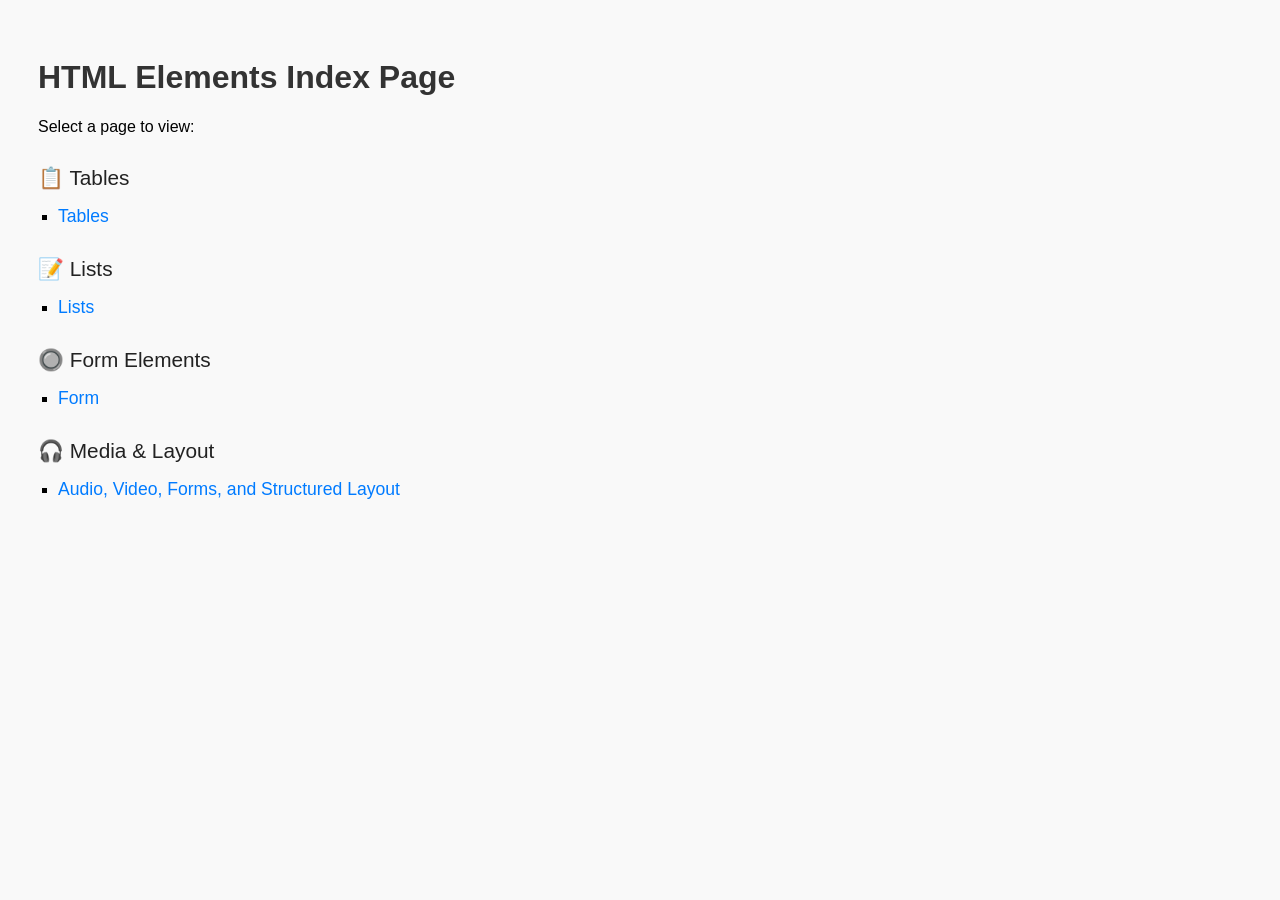
==== index.html @ 219c38b9 "add index.html" ====
<!DOCTYPE html>
<html lang="en">
<head>
    <meta charset="UTF-8">
    <title>HTML Elements Index</title>
    <style>
        body {
            font-family: Arial, sans-serif;
            padding: 30px;
            background-color: #f9f9f9;
        }
        h1 {
            color: #333;
        }
        ul {
            list-style-type: square;
            padding-left: 20px;
        }
        li {
            margin: 10px 0;
        }
        a {
            text-decoration: none;
            color: #007BFF;
            font-size: 1.1em;
        }
        a:hover {
            text-decoration: underline;
        }
        .section-title {
            margin-top: 30px;
            font-size: 1.3em;
            color: #222;
        }
    </style>
</head>
<body>

    <h1>HTML Elements Index Page</h1>

    <p>Select a page to view:</p>

    <div>
        <div class="section-title">📋 Tables</div>
        <ul>
            <li><a href="tableSpan.html" target="_blank">Tables</a></li>
        </ul>

        <div class="section-title">📝 Lists</div>
        <ul>
            <li><a href="list.html" target="_blank">Lists</a></li>
        </ul>

        <div class="section-title">🔘 Form Elements</div>
        <ul>
            <li><a href="form.html" target="_blank">Form</a></li>

        </ul>

        <div class="section-title">🎧 Media & Layout</div>
        <ul>
            <li><a href="orginzed.html" target="_blank">Audio, Video, Forms, and Structured Layout</a></li>
        </ul>
    </div>

</body>
</html>
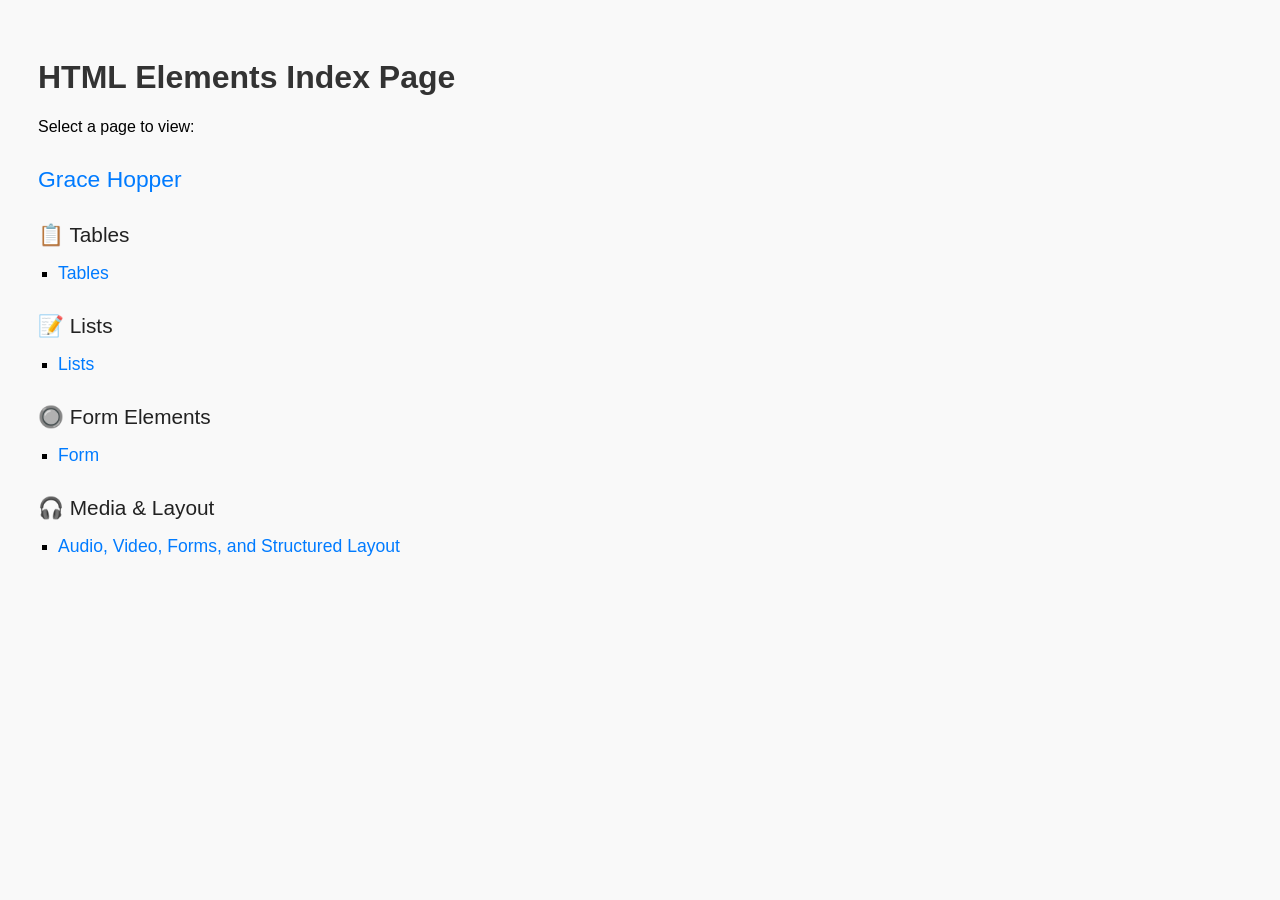
==== commit 92465a70: "add grace_hopper.html and update index.html" ====
--- a/index.html
+++ b/index.html
@@ -41,6 +41,7 @@
     <p>Select a page to view:</p>
 
     <div>
+        <div class="section-title"><a href="grace_hopper.html" target="_blank">Grace Hopper</a></div>
         <div class="section-title">📋 Tables</div>
         <ul>
             <li><a href="tableSpan.html" target="_blank">Tables</a></li>
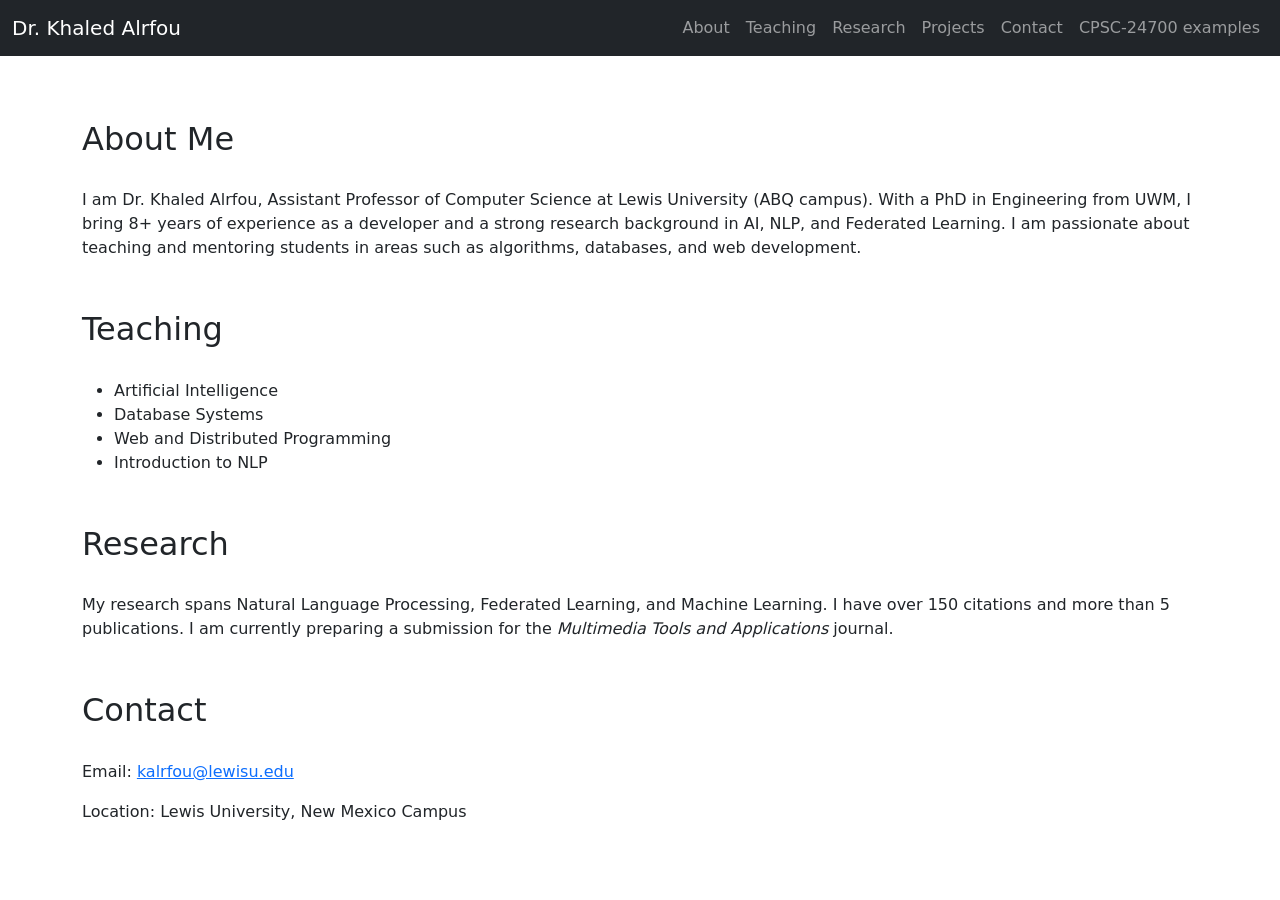
==== commit 0e58cf9a: "update my webpages" ====
--- a/index.html
+++ b/index.html
@@ -1,68 +1,74 @@
 <!DOCTYPE html>
 <html lang="en">
 <head>
-    <meta charset="UTF-8">
-    <title>HTML Elements Index</title>
-    <style>
-        body {
-            font-family: Arial, sans-serif;
-            padding: 30px;
-            background-color: #f9f9f9;
-        }
-        h1 {
-            color: #333;
-        }
-        ul {
-            list-style-type: square;
-            padding-left: 20px;
-        }
-        li {
-            margin: 10px 0;
-        }
-        a {
-            text-decoration: none;
-            color: #007BFF;
-            font-size: 1.1em;
-        }
-        a:hover {
-            text-decoration: underline;
-        }
-        .section-title {
-            margin-top: 30px;
-            font-size: 1.3em;
-            color: #222;
-        }
-    </style>
+  <meta charset="UTF-8">
+  <meta name="viewport" content="width=device-width, initial-scale=1.0">
+  <title>Dr. Khaled Alrfou - Portfolio</title>
+  <link href="https://cdn.jsdelivr.net/npm/bootstrap@5.3.0/dist/css/bootstrap.min.css" rel="stylesheet">
+  <style>
+    body { padding-top: 70px; }
+    .section-title { margin-top: 50px; margin-bottom: 30px; }
+  </style>
 </head>
 <body>
 
-    <h1>HTML Elements Index Page</h1>
+<nav class="navbar navbar-expand-lg navbar-dark bg-dark fixed-top">
+  <div class="container-fluid">
+    <a class="navbar-brand" href="#">Dr. Khaled Alrfou</a>
+    <button class="navbar-toggler" type="button" data-bs-toggle="collapse" data-bs-target="#navbarNav">
+      <span class="navbar-toggler-icon"></span>
+    </button>
+    <div class="collapse navbar-collapse" id="navbarNav">
+      <ul class="navbar-nav ms-auto">
+        <li class="nav-item"><a class="nav-link" href="#about">About</a></li>
+        <li class="nav-item"><a class="nav-link" href="#teaching">Teaching</a></li>
+        <li class="nav-item"><a class="nav-link" href="#research">Research</a></li>
+        <li class="nav-item"><a class="nav-link" href="#projects">Projects</a></li>
+        <li class="nav-item"><a class="nav-link" href="#contact">Contact</a></li>
+        <li class="nav-item"><a class="nav-link" href="example.html" target="_blank">CPSC-24700 examples</a></li>
+      </ul>
+    </div>
+  </div>
+</nav>
 
-    <p>Select a page to view:</p>
+<div class="container">
+  <section id="about">
+    <h2 class="section-title">About Me</h2>
+    <p>I am Dr. Khaled Alrfou, Assistant Professor of Computer Science at Lewis University (ABQ campus). With a PhD in Engineering from UWM, I bring 8+ years of experience as a developer and a strong research background in AI, NLP, and Federated Learning. I am passionate about teaching and mentoring students in areas such as algorithms, databases, and web development.</p>
+  </section>
 
-    <div>
-        <div class="section-title"><a href="grace_hopper.html" target="_blank">Grace Hopper</a></div>
-        <div class="section-title">📋 Tables</div>
-        <ul>
-            <li><a href="tableSpan.html" target="_blank">Tables</a></li>
-        </ul>
+  <section id="teaching">
+    <h2 class="section-title">Teaching</h2>
+    <ul>
+      <li>Artificial Intelligence</li>
+      <li>Database Systems</li>
+      <li>Web and Distributed Programming</li>
+      <li>Introduction to NLP</li>
+    </ul>
+  </section>
 
-        <div class="section-title">📝 Lists</div>
-        <ul>
-            <li><a href="list.html" target="_blank">Lists</a></li>
-        </ul>
+  <section id="research">
+    <h2 class="section-title">Research</h2>
+    <p>My research spans Natural Language Processing, Federated Learning, and Machine Learning. I have over 150 citations and more than 5 publications. I am currently preparing a submission for the <em>Multimedia Tools and Applications</em> journal.</p>
+  </section>
+  <!--
+  <section id="projects">
+    <h2 class="section-title">Selected Projects</h2>
+    <ul>
+      <li><strong>Maze Solvers</strong>: Implemented DFS, BFS, A*, and Hill Climbing algorithms for pathfinding.</li>
+      <li><strong>Word Embedding Analysis</strong>: Comparative study of Word2Vec and GloVe.</li>
+      <li><strong>Web Development</strong>: Teaching web app development with CSS, HTML, JavaScript.</li>
+      <li><strong>Database Labs</strong>: Custom lab assignments focusing on schema creation and query execution.</li>
+    </ul>
+  </section>
+-->
+  <section id="contact">
+    <h2 class="section-title">Contact</h2>
+    <p>Email: <a href="mailto:kalrfou@lewisu.edu">kalrfou@lewisu.edu</a></p>
+    <p>Location: Lewis University, New Mexico Campus</p>
+  </section>
+</div>
 
-        <div class="section-title">🔘 Form Elements</div>
-        <ul>
-            <li><a href="form.html" target="_blank">Form</a></li>
-
-        </ul>
-
-        <div class="section-title">🎧 Media & Layout</div>
-        <ul>
-            <li><a href="orginzed.html" target="_blank">Audio, Video, Forms, and Structured Layout</a></li>
-        </ul>
-    </div>
-
+<script src="https://cdn.jsdelivr.net/npm/bootstrap@5.3.0/dist/js/bootstrap.bundle.min.js"></script>
 </body>
 </html>
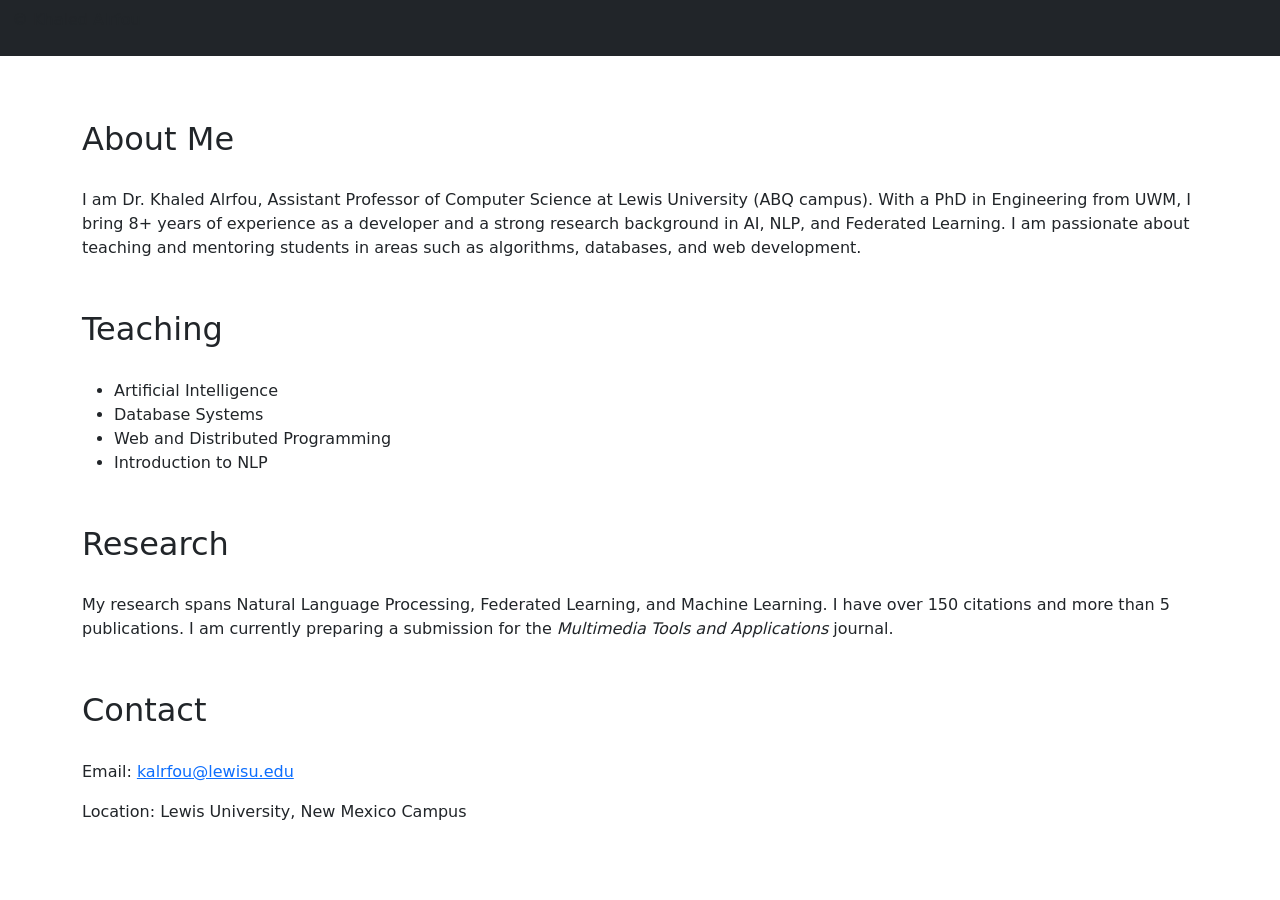
==== commit e87ec8cd: "update index.html" ====
--- a/index.html
+++ b/index.html
@@ -68,7 +68,11 @@
     <p>Location: Lewis University, New Mexico Campus</p>
   </section>
 </div>
-
+<nav class="navbar navbar-expand-lg navbar-dark bg-dark fixed-top">
+  <div class="container-fluid">
+    &copy; Khaled Alrfou
+  </div>
+</nav>
 <script src="https://cdn.jsdelivr.net/npm/bootstrap@5.3.0/dist/js/bootstrap.bundle.min.js"></script>
 </body>
 </html>
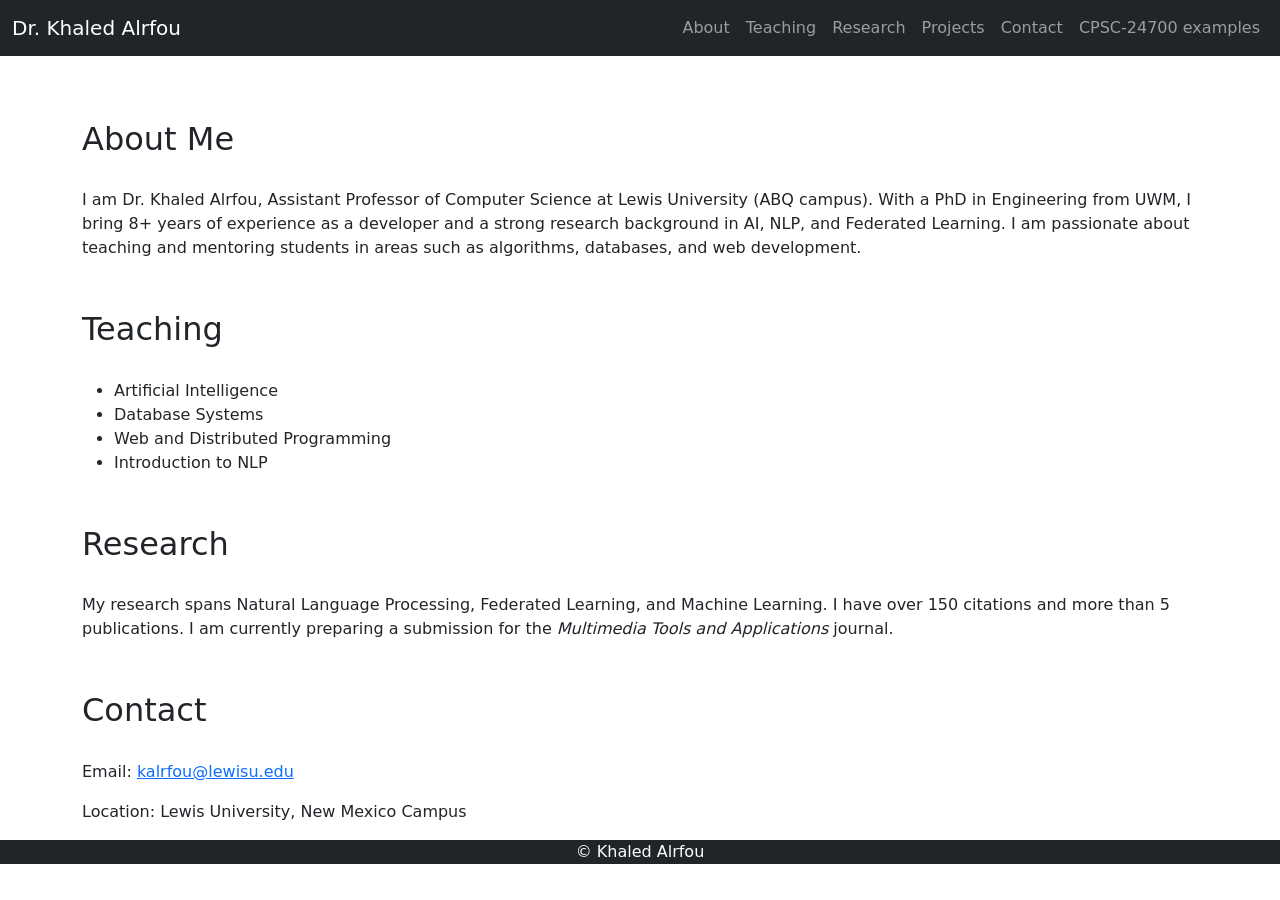
==== commit 1ee88c7b: "update index.html: adding footer" ====
--- a/index.html
+++ b/index.html
@@ -68,11 +68,11 @@
     <p>Location: Lewis University, New Mexico Campus</p>
   </section>
 </div>
-<nav class="navbar navbar-expand-lg navbar-dark bg-dark fixed-top">
-  <div class="container-fluid">
-    &copy; Khaled Alrfou
-  </div>
-</nav>
+<footer class="bg-dark">
+<p style="color: white; text-align: center;">&copy; Khaled Alrfou</p>
+</footer>
+    
+
 <script src="https://cdn.jsdelivr.net/npm/bootstrap@5.3.0/dist/js/bootstrap.bundle.min.js"></script>
 </body>
 </html>
